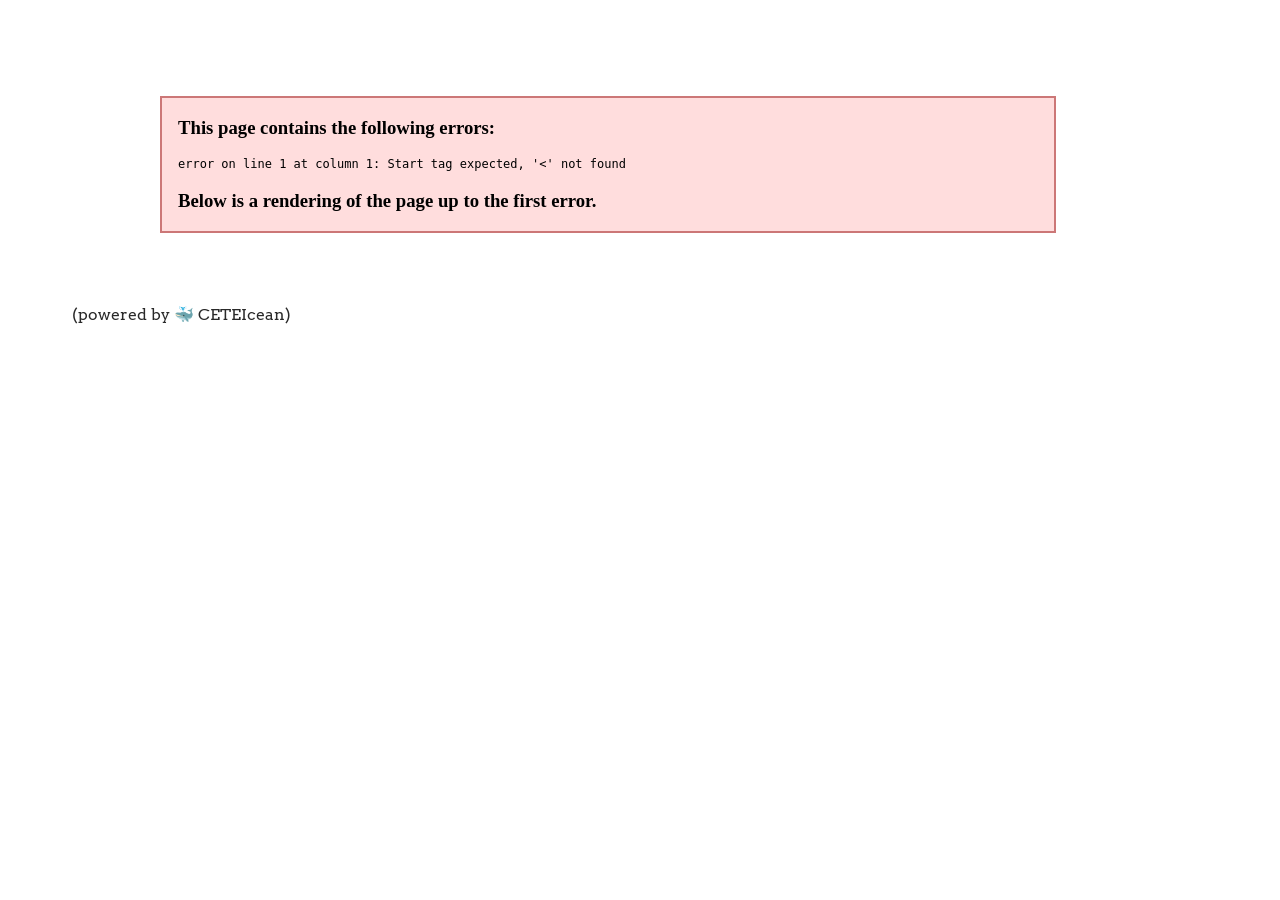
==== Bc.html @ fc503db2 "" ====
<!doctype html>
<html lang="en">
  <head>
    <title>Gratian's Decretum (C.4)</title>
    <meta charset="utf-8">
    <meta name="description" content="Gratian's Decretum (C.4)">
    <meta name="author" content="Paul Evans">
    <meta name="author" content="Emily Bolender">
    <script src="js/CETEI.js"></script>
    <link rel="stylesheet" href="css/CETEIcean.css"/>
    <link rel="stylesheet" href="css/style.css"/>
  </head>
  <body>
    <div id="TEI"></div>
    <script>
      var CETEIcean = new CETEI()
      CETEIcean.getHTML5("Bc.xml", function(data) {
        document.getElementById("TEI").appendChild(data)
      })
    </script>
    <p style="font-family: Arvo">(powered by &#x1F433; CETEIcean)</p>
  </body>
</html>
---- css/CETEIcean.css ----
/* Choice elements */
tei-choice tei-abbr + tei-expan:before,
tei-choice tei-expan + tei-abbr:before,
tei-choice tei-sic + tei-corr:before,
tei-choice tei-corr + tei-sic:before,
tei-choice tei-orig + tei-reg:before,
tei-choice tei-reg + tei-orig:before {
  content: " (";
}
tei-choice tei-abbr + tei-expan:after,
tei-choice tei-expan + tei-abbr:after,
tei-choice tei-sic + tei-corr:after,
tei-choice tei-corr + tei-sic:after,
tei-choice tei-orig + tei-reg:after,
tei-choice tei-reg + tei-orig:after {
  content: ")";
}
/* A */
tei-ab {
  display: block;
  margin-top: 1em;
  margin-bottom: 1em;
}
tei-accMat {
  display: block;
}
tei-accMat:before {
  content: "accompanying materials: ";
}
tei-acquisition {
  display: block;
  margin-top: 0;
  margin-bottom: 0;
}
tei-acquisition:before {
  font-weight: bold;
  content: "acquisition";
}
tei-activity {
  display: block;
}
tei-activity:before {
  content: "activity: ";
}
tei-actor {
  /* Empty Rule Set */
}
/* add */
/* Could add other [place=] variations */
tei-add[place=above] {
  vertical-align: super;
}
tei-add[place=inline]:before {
  content: "«";
}
tei-add[place=inline]:after {
  content: "»";
}
tei-add[place=below] {
  vertical-align: sub;
}
tei-addName {
  /* Empty Rule Set */
}
tei-addSpan {
  /* Empty Rule Set */
}
tei-additional {
  display: block;
}
tei-additions {
  display: block;
}
tei-additions:before {
  content: "Significant additions within the document: ";
}
tei-addrLine {
  display: block;
}
tei-address {
  /* Empty Rule Set */
}
tei-address[data-tei-rend~="block"], addresss[data-tei-rendition~="#block"] {
  display: block;
}
tei-adminInfo {
  display: block;
}
tei-affiliation {
  /* Empty Rule Set */
}
tei-age {
  /* Empty Rule Set */
}
tei-alt {
  /* Empty Rule Set */
}
tei-altGrp {
  /* Empty Rule Set */
}
tei-altIdent {
  /* Empty Rule Set */
}
tei-altIdentifier {
  /* Empty Rule Set */
}
tei-am {
  /* Empty Rule Set */
}
tei-analytic {
  /* Empty Rule Set */
}
tei-anchor {
  /* Empty Rule Set */
}
tei-app {
  /* Empty Rule Set */
}
tei-app tei-note {
  display: none;
}
tei-appInfo {
  display: block;
}
tei-appInfo:before {
  content: "Application information: ";
}
tei-application {
  display: block;
}
tei-application:after {
  content: " " attr(version);
}
tei-arc {
  /* Empty Rule Set */
}
tei-argument {
  display: block;
}
tei-att {
  font-family: Courier,monospace;
}
tei-att:before {
  content: "@";
}
tei-attDef {
  /* Empty Rule Set */
}
tei-attList {
  /* Empty Rule Set */
}
tei-attRef {
  /* Empty Rule Set */
}
tei-author {
  /* Empty Rule Set */
}
tei-titleStmt > tei-author {
  display: block;
  margin-bottom: 1em;
}
tei-authority {
  /* Empty Rule Set */
}
tei-publicationStmt > tei-availability {
  font-size: 80%;
}
tei-publicationStmt > tei-availability:before {
  font-weight: bold;
  content: "Availability: ";
}
tei-publicationStmt > tei-availability[data-tei-status]:before {
  font-weight: bold;
  content: "Availability (" attr(status) "): ";
}
/* B */
tei-back {
  display: block;
}
tei-bibl {
  /* Empty Rule Set */
}
tei-bibl[data-tei-rend~="block"], bibl[data-tei-rendition~="#block"] {
  display: block;
  padding-left: 2em;
  text-indent: -2em;
}
tei-biblFull {
  display: block;
}
tei-biblScope {
  /* Empty Rule Set */
}
tei-biblStruct {
  /* Empty Rule Set */
}
tei-bicond {
  /* Empty Rule Set */
}
tei-binary {
  /* Empty Rule Set */
}
tei-binaryObject {
  /* Empty Rule Set */
}
tei-binding {
  display: block;
}
tei-binding:before {
  content: "Binding: \a";
  white-space: pre-wrap;
}
tei-binding[data-tei-contemporary]:before {
  content: "Binding: \A" "Contemporary: " attr(contemporary) "\A";
  white-space: pre-wrap;
}
tei-bindingDesc {
  display: block;
}
tei-bindngDesc:before {
  content: "Binding Description: \A";
}
tei-birth {
  display: block;
}
tei-birth:before {
  content: "Birth: ";
}
tei-bloc {
  /* Empty Rule Set */
}
tei-broadcast {
  /* Empty Rule Set */
}
tei-byline {
  /* Empty Rule Set */
}
/* c */
tei-c {
  /* Empty Rule Set */
}
tei-cRefPattern {
  display: none;
}
tei-caesura {
  /* Empty Rule Set */
}
tei-camera {
  /* Empty Rule Set */
}
tei-caption {
  display: block;
  margin-top: 1em;
  margin-bottom: 1em;
}
tei-case[data-tei-value]:before {
  font-weight: bold;
  content: attr(value) " ";
}
tei-castGroup {
  display: block;
  margin-top: 1em;
  margin-bottom: 1em;
}
tei-castItem {
  display: list-item;
}
tei-castList {
  display: block;
  list-style-type: none;
  margin-top: 1em;
  margin-bottom: 1em;
  margin-left: 2em;
}
tei-catDesc {
  /* Empty Rule Set */
}
tei-catRef {
  /* Empty Rule Set */
}
tei-category {
  /* Empty Rule Set */
}
tei-cb {
  display: block;
  margin-top: 1em;
  margin-bottom: 1em;
}
tei-cb:before {
  content: "[column break]";
}
tei-cell {
  display: table-cell;
  padding: 1em 1.5em 1em 1em;
  /*
tei-border-left: 2px solid @border-color;
tei-border-top:2px solid @border-color;
tei-*/
  border: 1px dotted #aaaaaa;
  width: 100%;
}
/* for cell or row with @role = label */
tei-[data-tei-role=label] {
  font-weight: bold;
}
tei-certainty {
  /* Empty Rule Set */
}
tei-change {
  /* Empty Rule Set */
}
tei-channel {
  /* Empty Rule Set */
}
tei-charDecl {
  /* Empty Rule Set */
}
tei-charName {
  /* Empty Rule Set */
}
tei-charProp {
  /* Empty Rule Set */
}
tei-choice {
  /* Empty Rule Set */
}
tei-cit {
  /* Empty Rule Set */
}
tei-cl {
  /* Empty Rule Set */
}
tei-classCode {
  /* Empty Rule Set */
}
tei-classDecl {
  /* Empty Rule Set */
}
tei-classRef {
  /* Empty Rule Set */
}
tei-classSpec {
  /* Empty Rule Set */
}
tei-classes {
  /* Empty Rule Set */
}
tei-climate {
  display: block;
  margin-top: 1em;
  margin-bottom: 1em;
}
tei-climate:before {
  font-weight: bold;
  content: "Climate: ";
}
tei-closer {
  /* Empty Rule Set */
}
tei-code {
  font-family: Courier,monospace;
}
/* jawalsh:
For things like collation, condition, etc. that can have text or paragraphs as
children, we should use margins, when the content is text, and no margins when there
are child paragraphs (or other block elements). Otherwise we end up with double
margins. */
tei-collation {
  display: block;
  margin-top: 1em;
  margin-bottom: 1em;
}
tei-collection {
  /* Empty Rule Set */
}
tei-colloc {
  /* Empty Rule Set */
}
tei-colophon {
  font-style: italic;
}
tei-cond {
  /* Empty Rule Set */
}
tei-condition {
  display: block;
  margin-top: 1em;
  margin-bottom: 1em;
}
tei-constitution {
  display: block;
  margin-top: 1em;
  margin-bottom: 1em;
}
tei-constitution:before {
  font-weight: bold;
  content: "Constitution: ";
}
tei-constitution[data-tei-type] {
  display: block;
  margin-top: 1em;
  margin-bottom: 1em;
}
tei-constitution[data-tei-type]:before {
  font-weight: bold;
  content: "Constitution (" attr(type) "): ";
}
tei-constitution[data-tei-type=frags] {
  display: block;
  margin-top: 1em;
  margin-bottom: 1em;
}
tei-constitution[data-tei-type=frags]:before {
  font-weight: bold;
  content: "Constitution (fragments): ";
}
tei-constraint {
  /* Empty Rule Set */
}
tei-constraintSpec {
  /* Empty Rule Set */
}
tei-content {
  /* Empty Rule Set */
}
/* jawalsh:
tei-Need to discuss and coordinate handling of sic/corr, abbr/expan, and orig/reg */
tei-corr {
  /* Empty Rule Set */
}
tei-correction {
  /* Empty Rule Set */
}
tei-country {
  /* Empty Rule Set */
}
tei-creation {
  /* Empty Rule Set */
}
/*jawalsh:
tei-Need to handle attributes for custEvent. All the att.datable* attributes will be tricky.
tei-custodialHist and custEvent may normally be hidden along with other header metadata, but
tei-we'll have other datable elements that may be tricky. */
tei-custEvent {
  display: list-item;
}
tei-custodialHist {
  display: block;
  margin-top: 1em;
  margin-bottom: 1em;
}
/* d */
tei-date[data-tei-when]:empty:before {
  content: attr(when);
}
/* e */
tei-editionStmt {
  display:block;
}
tei-egXML {
  display: block;
  font-size: 80%;
  margin-left: 1em;
  padding-left: 1em;
  border-left: 1px solid #aaaaaa;
  margin-top: .75em;
  margin-bottom: .75em;
  padding-top: .75em;
  padding-bottom: .75em;
  font-family: monospace;
  white-space: pre;
}
tei-emph {
  font-style: italic;
}
tei-encodingDesc {
  display: none;
}
tei-epigraph {
  display: block;
  margin-top: 1em;
  margin-bottom: 1em;
}
tei-explicit {
  font-style: italic;
}
tei-fileDesc > extent {
  display: none;
}
/* f */
tei-figure {
  display: block;
  text-align: center;
  margin-left: auto;
  margin-right: auto;
}
/* g */
tei-g {
  /* Empty Rule Set */
}
tei-gap {
  /* GLS: Depending upon how we handle gap and lacuna, we may want to enclose in [] */
}
tei-gap[data-tei-reason='lost']:before {
  content:'[';
}
tei-gap[data-tei-reason='lost']:after {
  content: attr(data-content) ']';
}
tei-gap[data-tei-reason='illegible']:after {
  content: attr(data-content);
}
tei-gb {
  /* Empty Rule Set */
}
tei-gen {
  /* Empty Rule Set */
}
tei-genName {
  /* Empty Rule Set */
}
tei-geo {
  /* Empty Rule Set */
}
tei-geoDecl {
  /* Empty Rule Set */
}
tei-geogFeat {
  /* Empty Rule Set */
}
tei-geogName {
  /* Empty Rule Set */
}
tei-gi {
  font-family: Courier,monospace;
}
tei-gi:before {
  content: "<";
}
tei-gi:after {
  content: ">";
}
tei-gloss {
  /* Empty Rule Set */
}
tei-glyph {
  /* Empty Rule Set */
}
tei-glyphName {
  /* Empty Rule Set */
}
tei-gram {
  /* Empty Rule Set */
}
tei-gramGrp {
  /* Empty Rule Set */
}
tei-graph {
  /* Empty for now */
}
tei-graphic {
}
tei-group {
  /* Empty Rule Set */
}
/* h */
tei-handDesc {
  /* Empty Rule Set */
}
tei-handNote {
  /* Empty Rule Set */
}
tei-handNotes {
  /* Empty Rule Set */
}
tei-handShift {
  /* Empty Rule Set */
}
/* Need head with TEI parent to distinguish from HTML head */
tei-TEI tei-head {
  display: block;
  font-family: Arvo, sans-serif;
  font-weight: normal;
}
tei-body > tei-head {
  font-size: 180%;
  text-indent: -0.5em;
}
tei-div.textpart {
  display: none;
}
tei-div > tei-head {
  font-size: 170%;
  text-indent: -0.5em;
}
tei-div > tei-div > tei-head {
  font-size: 155%;
}
tei-div > tei-div > tei-div > tei-head {
  font-size: 140%;
}
tei-div > tei-div > tei-div > tei-div > tei-head, list > tei-head {
  font-size: 130%;
}
tei-div > tei-div > tei-div > tei-div > tei-div > tei-head {
  font-size: 120%;
}
tei-div > tei-div > tei-div > tei-div > tei-div > tei-div tei-head {
  font-size: 110%;
}
tei-figure > tei-head {
  display: block;
  margin: 1.5em auto 1.5em auto;
  padding: .5em 1.5em 1.5em 1.5em;
  border: 1px solid black;
  border-radius: 15px;
  width: 325px;
  position: relative;
  border: 1px solid #aaaaaa;
  background: #fafafa;
  /* reset text-indent for note with <l> ancestors. */
  text-indent: 0;
  font-size: 85%;
  text-align: justify;
  -webkit-box-shadow: 0px 1px 3px rgba(0, 0, 0, 0.25);
  -moz-box-shadow: 0px 1px 3px rgba(0, 0, 0, 0.25);
  box-shadow: 0px 1px 3px rgba(0, 0, 0, 0.25);
  width: 85%;
  font-family: Georgia, Serif;
  font-size: 13pt;
}
tei-headItem {
  /* Empty Rule Set */
}
tei-headLabel {
  /* Empty Rule Set */
}
tei-height {
  /* Empty Rule Set */
}
tei-heraldry {
  /* Empty Rule Set */
}
tei-hi[rend="caps"] {
  font-weight:bold;
}
tei-hi[rend="italic"] {
  font-style: italic;
}
tei-hi {
  /* GLS: do we want to bold this or change the background color? */
}
tei-history {
  /* Empty Rule Set */
}
tei-hom {
  /* Empty Rule Set */
}
tei-hyph {
  /* Empty Rule Set */
}
tei-hyphenation {
  /* Empty Rule Set */
}
/* i */
tei-iNode {
  /* Empty Rule Set */
}
tei-iType {
  /* Empty Rule Set */
}
tei-ident {
  font-family: Courier,monospace;
}
tei-idno {
  /* Empty Rule Set */
}
tei-if {
  /* Empty Rule Set */
}
tei-iff {
  /* Empty Rule Set */
}
tei-imprimatur {
  /* Empty Rule Set */
}
tei-imprint {
  /* Empty Rule Set */
}
tei-incident {
  /* Empty Rule Set */
}
tei-incipit {
  font-style: italic;
}
tei-index {
  /* Empty Rule Set */
}
tei-institution {
  /* Empty Rule Set */
}
tei-interaction {
  /* Empty Rule Set */
}
tei-interpGrp {
  /* Empty Rule Set */
}
tei-interpretation {
  /* Empty Rule Set */
}
tei-item {
  display: list-item;
  margin-left: 1em;
}
tei-cell item {
  margin-left: 1em;
}

/* j */
tei-join {
  /* Empty Rule Set */
}
tei-joinGrp {
  /* Empty Rule Set */
}
/* k */
tei-keywords {
  /* Empty Rule Set */
}
tei-kinesic {
  /* Empty Rule Set */
}
/* l */
tei-l {
  display: block;
  width: 35em;
}
tei-l[data-lineno]:before {
  content: attr(data-lineno);
  position: absolute;
  left: 2em;
}
tei-lacunaEnd {
  /* Empty Rule Set */
}
tei-lacunaStart {
  /* Empty Rule Set */
}
tei-lang {
  /* Empty Rule Set */
}
tei-langKnowledge {
  /* Empty Rule Set */
}
tei-langKnown {
  /* Empty Rule Set */
}
tei-langUsage {
  /* Empty Rule Set */
}
tei-language {
  /* Empty Rule Set */
}
tei-layout {
  /* Empty Rule Set */
}
tei-layoutDesc {
  /* Empty Rule Set */
}
tei-lb {
  /* Empty Rule Set */
}
tei-lb:after {
  content: '\a';
  white-space: pre;
}
tei-lbl {
  /* Empty Rule Set */
}
tei-leaf {
  /* Empty Rule Set */
}
tei-app[data-tei-type=inline] tei-lem {
}
tei-lg {
  display: block;
  margin-top: 1em;
  margin-bottom: 1em;
}
tei-link {
  /* Empty Rule Set */
}
tei-linkGrp {
  /* Empty Rule Set */
}
tei-list {
  display: block;
  margin-top: 1em;
  margin-bottom: 1em;
  list-style-type: none;
}
tei-item > tei-list {
  margin-top: 0;
}
tei-sourceDesc tei-list {
  list-style-type: none;
}
tei-sourceDesc > tei-list > tei-head {
  font-size: 140%;
  font-weight: bold;
}
tei-sourceDesc tei-list > tei-item {
  display: list-item;
}

/* Match only lists that are descendants of
tei-text. Otherwise they show up in the header. */
tei-text tei-list[type=simple] {
  list-style-type: none;
}
tei-text tei-list[type=bulleted] {
  list-style-type: disc;
}
tei-text tei-list[type=ordered] {
  list-style-type: none;
  counter-reset: items 0;
}
tei-text tei-list[type=ordered] > tei-item {
  display: list-item;
  margin-left: 0;
}
tei-item > tei-list[type=ordered] {
  margin-left: 1em;
}
tei-text tei-list[type=ordered] > item:before {
  counter-increment: items 1;
  content: counter(items, decimal) ". ";
}
tei-text tei-list[type=gloss] {
  list-style-type: none;
}
tei-list[type="gloss"] > tei-label {
  display: block;
  margin-top: 0.25em;
  margin-bottom: 0.25em;
  font-weight: bold;
}
tei-list[type="gloss"] > tei-item {
  margin-left: 2em;
}
tei-item > tei-list[type=ordered] {
  margin-left: 1em;
}
tei-listApp {
  display: block;
  margin: 1em;
  padding: 1em;
}

/* sourceDesc lists */
tei-listBibl {
  display:block;
  list-style-type: none;
  margin-left: .5 em;
  margin-top: .5em;
}
tei-listBibl > tei-head {
  font-size: 120%;
  font-weight: bold;
}
tei-listBibl > tei-bibl {
  display: list-item;
  margin-left: .5em;
}
tei-listWit {
  display:block;
  list-style-type: none;
  margin-left: .5em;
}
tei-listWit > tei-head {
  font-size: 120%;
  font-weight: bold;
}
tei-listWit > tei-witness {
  display: list-item;
  margin-left: 2em;
  text-indent: -1.1em;
}
tei-witness > tei-listWit {
  display: inline;
}
tei-witness > tei-listWit > tei-head {
  display: inline;
}
tei-witness > tei-listWit > tei-witness {
  display: inline;
}
tei-localName {
  /* Empty Rule Set */
}
tei-locale {
  /* Empty Rule Set */
}
tei-location {
  /* Empty Rule Set */
}
tei-locus {
  display: none;
}
tei-locusGrp {
  /* Empty Rule Set */
}
/* m */
tei-m {
  /* Empty Rule Set */
}
tei-macroRef {
  /* Empty Rule Set NOT SURE WHAT EXACTLY*/
}
tei-macroSpec {
  /* dunno */
}
tei-mapping {
  /* not sure, maybe create rends for a few standard types, maybe hide */
}
tei-material {
  /* Empty Rule Set */
}
tei-measure {
  /* Empty Rule Set */
}
tei-measureGrp {
  /* probably want to display attributes, at least units and type */
}
tei-meeting {
  /*Block */
}
tei-memberOf {
  /* Empty Rule Set */
}
tei-mentioned {
  /* think do nothing, not real clear on function, maybe hide? */
}
tei-metDecl {
  /* Empty Rule Set */
}
tei-metSym {
  /* Empty Rule Set */
}
tei-milestone {
  display: none;
  margin-left: auto;
  margin-right: auto;
  text-align: center;
}
tei-milestone:before {
  /*content: "* * * * *";*/
}
tei-moduleRef {
  /* probably hide, not sure how we want to deal */
}
tei-moduleSpec {
  /* probably hide, not sure how we want to deal */
}
tei-monogr {
  /* block with space above, below */
}
tei-mood {
  /* Empty Rule Set */
}
tei-move {
  /* not sure, block, maybe just ital, maybe in parenths*/
}
tei-msContents {
  /* inline */
}
tei-msDesc {
  /* block with space above, below */
}
tei-msIdentifier {
  /* block */
}
tei-msItem {
  /* block */
}
tei-msItemStruct {
  /* block */
}
tei-msName {
  /* Empty Rule Set */
}
tei-msPart {
  /* not sure, think block */
}
tei-musicNotation {
  font-weight: bold;
}
tei-musicNotation:before {
  font-weight: bold;
  content: "Musical Notation: ";
}
/* n */
tei-name {
  /* Empty Rule Set */
}
tei-nameLink {
  /* Empty Rule Set */
}
tei-namespace {
  /* not sure, hide? */
}
tei-nationality {
  /* Empty Rule Set */
}
tei-node {
  display: none;
}
tei-normalization {
  /* Empty Rule Set */
}
tei-note {
  /*
  display: block;
  margin: 1.5em auto 1.5em auto;
  padding: .5em 1.5em 1.5em 1.5em;
  border: 1px solid black;
  border-radius: 15px;
  width: 325px;
  position: relative;
  border: 1px solid #aaaaaa;
  background: #fafafa;
  /* reset text-indent for note with <l> ancestors. */
  /*
  text-indent: 0;
  font-size: 85%;
  text-align: justify;
  -webkit-box-shadow: 0px 1px 3px rgba(0, 0, 0, 0.25);
  -moz-box-shadow: 0px 1px 3px rgba(0, 0, 0, 0.25);
  box-shadow: 0px 1px 3px rgba(0, 0, 0, 0.25);
  */
}
tei-notesStmt {
  /* do we want to box each individual <note> if they're in a <notesStmt>? */
  display: none;
}
tei-num {
  /* Empty Rule Set */
}
tei-number {
  /* Empty Rule Set */
}
tei-numeric {
  /* not sure, depends how we're dealing with <f>'s */
}
tei-nym {
  /* not really sure here */
}
/* o */
tei-oRef {
  /* not sure, think do nothing */
}
tei-oVar {
  font-style: italic;
}
tei-objectDesc {
  /* Empty Rule Set */
}
tei-objectType {
  /* Empty Rule Set */
}
tei-occupation {
  /* Empty Rule Set */
}
tei-offset {
  /* Empty Rule Set */
}
tei-opener {
  /* Empty Rule Set */
}
tei-org {
  /* Empty Rule Set */
}
tei-orgName {
  /* Empty Rule Set */
}
tei-origDate {
  /* Empty Rule Set */
}
tei-origPlace {
  font-weight: bold;
}
tei-origPlace:before {
  font-weight: bold;
  content: "Place of Origin: ";
}
tei-origin {
  /* Empty Rule Set */
}
/* p */
tei-p {
  display: block;
  margin-top: 1em;
  margin-bottom: 1em;
  text-align: justify;
}
*[data-tei-rendition~="#center"] p {
  text-align: center;
}
tei-availability > p:first-child {
  margin-top: 0em;
}
tei-pRef {
  /* rend attribute target */
}
tei-pVar {
  /* rend attribute target */
}
tei-particDesc {
  /* Empty Rule Set */
}
tei-pause {
  /* Empty Rule Set*/
}
tei-pb {
  /*
  display: block;
  width: 100%;
  text-align: right;
  color: gray;
  margin: 2em 0 2em 0;
  font-size: 11pt;
  */
}
/*
tei-pb:before {
tei-	content: "[page:\a0" attr(n) "]";
}
tei-*/
tei-pc {
  /* Empty Rule Set */
}
tei-per {
  /* don't know, check back */
}
tei-performance {
  display: block;
  margin-top: 1em;
  margin-bottom: 1em;
}
tei-persName {
  /* Empty Rule Set */
}
tei-person {
  display: block;
  margin-top: 1em;
  margin-bottom: 1em;
}
tei-personGrp {
  display: block;
  margin-top: 1em;
  margin-bottom: 1em;
}
tei-phr {
  /* Empty Rule Set */
}
tei-physDesc {
  /* Empty Rule Set */
}
tei-place {
  /* Empty Rule Set */
}
tei-placeName {
  /* Empty Rule Set */
}
tei-population {
  /* dunno with this one */
}
tei-pos {
  /* Empty Rule Set */
}
tei-postBox {
  /* Empty Rule Set */
}
tei-postCode {
  /* Empty Rule Set */
}
tei-postscript {
  display: block;
  margin-top: 2em;
}
tei-precision {
  /* Empty Rule Set */
}
tei-preparedness {
  /* Empty Rule Set */
}
tei-principal {
  font-weight: bold;
}
tei-principal:before {
  font-weight: bold;
  content: "Principal: ";
}
tei-profileDesc {
  display: none;
}
tei-projectDesc {
  /* Empty Rule Set */
}
tei-prologue {
  /* Empty Rule Set */
}
tei-pron {
  /* Empty Rule Set */
}
tei-provenance {
  /* inline */
}
tei-pubPlace {
  /* Empty Rule Set */
}
tei-publicationStmt > * {
  display: none;
}
tei-publicationStmt {
  display: block;
  margin-top: 1em;
  margin-bottom: 1em;
}
tei-publicationStmt > date {
  display: none;
}
tei-publicationStmt > publisher {
  display: none;
}
tei-purpose {
  /* Empty Rule Set */
}
/* q */
tei-q {
  quotes: "\201c" "\201d" "\2018" "\2019" "\201c" "\201d" "\2018" "\2019" "\201c" "\201d" "\2018" "\2019" "\201c" "\201d";
}
tei-q:before {
  content: "";
}
tei-q:after {
  content: "";
}
tei-q[data-tei-next]:after {
  content: "" !important;
}
tei-q[data-tei-prev]:before {
  content: "" !important;
}
tei-quotation {
  /* Empty Rule Set */
}
tei-quote {
tei-font-style:italic;
}
/*
tei-quote {
  quotes: "\201c" "\201d" "\2018" "\2019" "\201c" "\201d" "\2018" "\2019" "\201c" "\201d" "\2018" "\2019" "\201c" "\201d";
}
tei-quote:before {
  content: open-quote;
}
tei-quote:after {
  content: close-quote;
}
tei-quote[next]:after {
  content: "" !important;
}
tei-quote[prev]:before {
  content: "" !important;
}
tei-*/
/* r */
tei-app tei-rdg {
  /*perhaps choice */
  display:none;
}
tei-rdgGrp {
  /* Empty Rule Set */
}
tei-re {
  display: block;
  margin-top: 0;
  margin-bottom: 0;
}
tei-recordHist {
  display: block;
  margin-top: 1em;
  margin-bottom: 1em;
}
tei-recording {
  /* not sure here, only in header? */
}
tei-recordingStmt {
  /* Empty Rule Set */
}
tei-ref {
  color: #5f0000;
  text-decoration: underline;
}
tei-region {
  /* Empty Rule Set */
}
tei-relatedItem {
  /* Empty Rule Set */
}
tei-relation {
  /* Don't Know*/
}
tei-relationGrp {
  /* Empty Rule Set */
}
tei-remarks {
  font-weight: bold;
}
tei-remarks:before {
  font-weight: bold;
  content: "remarks: ";
}
tei-rendition {
  /*Don't remember what we decided to do with this*/
}
tei-repository {
  /* Empty Rule Set */
}
tei-residence {
  /* Empty Rule Set */
}
tei-resp {
  /* Empty Rule Set */
}
tei-respStmt {
  display: block;
  margin-top: 0;
  margin-bottom: 0;
}
/* hide */
tei-restore {
  /* footnote or sidenote perhaps*/
}
tei-revisionDesc {
  display: none;
}
tei-rhyme {
  /* Empty Rule Set */
}
tei-role {
  /* put on same line as roledesc? */
}
tei-roleDesc {
  /* put on same line as role */
}
tei-roleName {
  /* Empty Rule Set */
}
tei-root {
  /* don't know */
}
tei-row {
  display: table-row;
}
tei-rs {
  /* Empty Rule Set */
}
/*label*/
/* s */
/* When TEI document is embedded in HTML page,
   TEI's <s> element can be interpreted by
   browser as HTML <s>, which results in
   a strike-through from the "user agent"
   styles. */
tei-s {
  text-decoration: none;
}
tei-said {
  /* Empty Rule Set */
}
tei-salute {
  display: block;
  margin-top: 1em;
  margin-bottom: 1em;
}
tei-samplingDecl {
  display: block;
  margin-top: 0;
  margin-bottom: 0;
}
tei-schemaSpec {
  /*NOT SURE, talk over with group */
}
tei-scriptDesc {
  /*NOT SURE, talk over with group */
}
tei-scriptNote {
  display: block;
  margin-top: 1em;
  margin-bottom: 1em;
}
tei-scriptStmt {
  /* not sure */
}
tei-seal {
  display: block;
  margin-top: 0;
  margin-bottom: 0;
}
tei-seal:before {
  font-weight: bold;
  content: "Seal: ";
}
tei-sealDesc {
  display: block;
  margin-top: 1em;
  margin-bottom: 1em;
}
tei-secFol:before {
  font-weight: bold;
  content: "Second Folio: ";
}
tei-secl {
}
tei-secl>*:first-child:before {
  content: "\a[";
  white-space: pre;
}
tei-secl>*:last-child:after {
  content: "]\a\a";
  white-space: pre;
}
tei-seg {
  /* Empty Set Rule */
  outline: 0px solid transparent;
}
tei-segmentation {
  /* Empty Rule Set */
}
tei-sense {
  display: block;
  margin-top: 0;
  margin-bottom: 0;
}
tei-series {
  /* treat same as seriesstmt? */
}
tei-seriesStmt {
  display: none;
}
tei-set {
  /* Empty Set Rule */
}
tei-setting {
  display: block;
  margin-top: 0;
  margin-bottom: 0;
}
tei-settingDesc {
  /* Empty Set Rule */
}
tei-settlement {
  /* Empty Set Rule */
}
tei-sex {
  /* Empty Rule Set */
}
tei-shift {
  /* seems a bit to complex to do anything with */
}
tei-sic {
  /* rend as choice when contained within a choice tag, perhaps as label with parenthesis after when alone */
}
tei-signatures {
  /* DON't KNOW, look again later */
}
tei-signed {
  display: block;
  margin-top: 2em;
  /*should make name a block when contained within  */
}
tei-soCalled {
  quotes: "\201c" "\201d" "\2018" "\2019" "\201c" "\201d" "\2018" "\2019" "\201c" "\201d" "\2018" "\2019" "\201c" "\201d";
}
tei-soCalled:before {
  content: open-quote;
}
tei-soCalled:after {
  content: close-quote;
}
tei-soCalled[data-tei-next]:after {
  content: "" !important;
}
tei-soCalled[data-tei-prev]:before {
  content: "" !important;
}
tei-socecStatus {
  /* Empty Set Rule */
}
tei-sound {
  font-style: italic;
}
tei-source {
  display: block;
  margin-top: 0;
  margin-bottom: 0;
}
tei-sourceDesc {
  display: none;
}
tei-sp {
  /*empty rule set*/
}
tei-space:before {
  font-weight: bold;
  content: "";
}
tei-span[data-tei-data-n]:before {
  content: attr(data-n);
}
tei-TEI tei-span {
  /*no rules yet */
}
tei-TEI tei-egXML tei-span {
  display: inline;
}
tei-spanGrp {
  /* NOT SURE, look back on */
}
tei-speaker {
  font-weight: bold;
  margin-right: 0;
}
tei-specDesc {
  /* NOT SURE, look back on */
}
tei-specGrp {
  /* NOT SURE, look back on */
}
tei-specGrpRef {
  /* NOT SURE, look back on */
}
tei-specList {
  /* Empty Set Rule */
}
tei-sponsor {
  display: block;
  margin-top: 0;
  margin-bottom: 0;
  /* Block element, maybe labeled  */
}
tei-sponsor:before {
  font-weight: bold;
  content: "Sponsor:";
}
tei-stage {
  display: block;
  margin-top: 1em;
  margin-bottom: 1em;
  font-style: italic;
}
tei-stamp {
  display: block;
  margin-top: 1em;
  margin-bottom: 1em;
}
tei-stamp:before {
  font-weight: bold;
  content: "Stamped: ";
}
tei-state {
  /* Empty Set Rule */
}
tei-stdVals {
  /* Empty Set Rule */
}
tei-street {
  /* Empty Set Rule */
}
tei-stress {
  /* Empty Set Rule */
}
tei-string {
  /* Empty Set Rule */
}
tei-stringVal {
  /* doesn't seem to be part of tei 5 */
}
tei-subc {
  /* Empty Set Rule */
}
tei-subst {
  /* Empty Set Rule */
}
tei-summary {
  /* Empty Set Rule */
}
tei-superEntry {
  /* Block with space above and below, maybe have no block and space for <entry> when contained by this element */
}
tei-supplied {
  /* not sure on this one, seems like we should indicate somehow. Is there a standard way to do this? */
}
tei-support {
  /* Empty Set Rule */
}
tei-supportDesc {
  /* do nothing with or maybe block */
}
tei-surface {
  /* choice */
}
tei-surname {
  /* Empty Set Rule */
}
tei-surplus {
}
tei-surplus>*:first-child:before {
  content: "\a[";
  white-space: pre;
}
tei-surplus>*:last-child:after {
  content: "]\a\a";
  white-space: pre;
}
tei-surrogates {
  /*Empty Rule Set */
}
tei-syll {
  /* Empty Set Rule */
}
tei-symbol {
  /* Empty Set Rule */
}
/* t */
tei-TEI {
  display: block;
}
tei-table {
  border-collapse: separate;
  border-spacing: 2px;
}
/* Why is this selector "TEI table" instead of just "table"? */
tei-TEI tei-table {
  display: block;
  margin-top: 2em;
  margin-bottom: 2em;
  font-size: 12pt;
}
tei-table > head {
  text-align: center;
}
tei-teiHeader {
  display: block;
  /*
tei-border-radius: 15px;
tei-border: 1px solid black;
tei-background:white;
tei-*/
  margin-top: 2em;
  margin-bottom: 2em;
}
tei-TEI > tei-text {
  display: block;
  /*
tei-border-radius: 15px;
tei-border: 1px solid black;
tei-background:white;
tei-*/
  line-height: 1.5;
}
tei-textClass {
  display: none;
}
tei-textDesc {
  display: none;
}
/* title */
/* Need TEI ancestor to distinguish TEI title from HTML title */
tei-TEI tei-title {
  display: inline;
}
tei-TEI tei-title[level=a] {
  quotes: "\201c" "\201d" "\2018" "\2019" "\201c" "\201d" "\2018" "\2019" "\201c" "\201d" "\2018" "\2019" "\201c" "\201d";
}
tei-TEI tei-title[level=a]:before {
  content: open-quote;
}
tei-TEI tei-title[level=a]:after {
  content: close-quote;
}
tei-TEI tei-title[level=a][next]:after {
  content: "" !important;
}
tei-TEI tei-title[level=a][prev]:before {
  content: "" !important;
}
tei-title[level=m] {
  font-style: italic;
}
tei-titleStmt > tei-title {
  display: block;
  font-family: Arvo, sans-serif;
  font-weight: normal;
  font-weight: bold !important;
  font-size: 150%;
}
tei-typeDesc {
  display: none;
}
/* u */
tei-u:before {
  content: "-";
}
tei-unicodeName {
  /* Empty Rule Set */
}
tei-usg {
  /* Empty Rule Set */
}
/* v */
tei-vAlt {
  /* Empty Rule Set */
}
tei-vColl {
  /* Empty Rule Set */
}
tei-vDefault {
  /* Empty Rule Set */
}
tei-vLabel {
  /* Empty Rule Set */
}
tei-vMerge {
  /* Empty Rule Set */
}
tei-vNot {
  /* Empty Rule Set */
}
tei-vRange {
  /* Empty Rule Set */
}
tei-val {
  /* Empty Rule Set */
}
tei-valDesc {
  /* Empty Rule Set */
}
tei-valItem {
  /* Empty Rule Set */
}
tei-valList {
  /* Empty Rule Set */
}
tei-value {
  /* Empty Rule Set */
}
tei-variantEncoding {
  /* Empty Rule Set */
}
tei-view {
  font-style: italic;
}
tei-vocal {
  /* Empty Rule Set */
}
/* w */
tei-w {
  /* Empty Rule Set */
}
tei-watermark {
  /* Empty Rule Set */
}
tei-when {
  /* Empty Rule Set */
}
tei-width {
  /* Empty Rule Set */
}
tei-wit {
  /* Empty Rule Set */
  display: none;
}
tei-witDetail {
  display:none;
  /* Empty Rule Set */
}
tei-witEnd {
  /* Empty Rule Set */
}
tei-witStart {
  /* Empty Rule Set */
}
tei-writing {
  /* Empty Rule Set */
}
/* x */
tei-xr {
  /* Empty Rule Set */
}
/* z */
tei-zone {
  /* Empty Rule Set */
}

/* styles for html shell and html elements in TEI (e.g.,<a> and <img>) */
html > body {
  margin: 0;
  padding: 0;
}
html {
  margin: 0;
  padding: 0;
  margin-left: 2em;
  margin-right: 4em;
  padding: 2.5em;
  font-family: "Lucida Grande", "Cardo", "Arial Unicode MS","Galilee Unicode Gk", "New Athena Unicode", "Athena Unicode", "Palatino Linotype", "Titus Cyberbit Basic", "Vusillus Old Face", "Alphabetum", "Galatia SIL", "Code 2000", "GentiumAlt", "Gentium", "Minion Pro", "GeorgiaGreek", "Vusillus Old Face Italic", "Everson Mono", "Aristarcoj", "Porson", "Legendum", "Aisa Unicode", "Hindsight Unicode", "Caslon", "Verdana", "Tahoma";
  font-size: 12pt;
  background-color: white;
  color: #292929;
}
---- css/style.css ----
@import url('https://fonts.googleapis.com/css?family=Arvo');
@import url('https://fonts.googleapis.com/css?family=Open+Sans');
tei-titleStmt > tei-author {
  display: block;
  font-family: 'Open Sans', serif;
  margin-bottom: 1em;
}
tei-titleStmt > tei-editor {
  display: block;
  font-family: 'Open Sans', serif;
  margin-bottom: 1em;
}
tei-TEI tei-head {
  display: block;
  font-family: Arvo, sans-serif;
  font-weight: normal;
}
tei-div {
  font-family: 'Open Sans', serif;
}
tei-div > tei-head {
  font-size: 130%;
  text-indent: -0.5em;
}
tei-div > tei-div > tei-head {
  font-size: 115%;
}
tei-div > tei-div > tei-div > tei-head {
  font-size: 115%;
}
tei-div > tei-div > tei-div > tei-div > tei-head {
  font-size: 115%;
}
tei-titleStmt > tei-title {
  display: block;
  font-family: Arvo, sans-serif;
  font-weight: normal;
  font-weight: bold !important;
  font-size: 175%;
  margin-bottom: 1em;
}
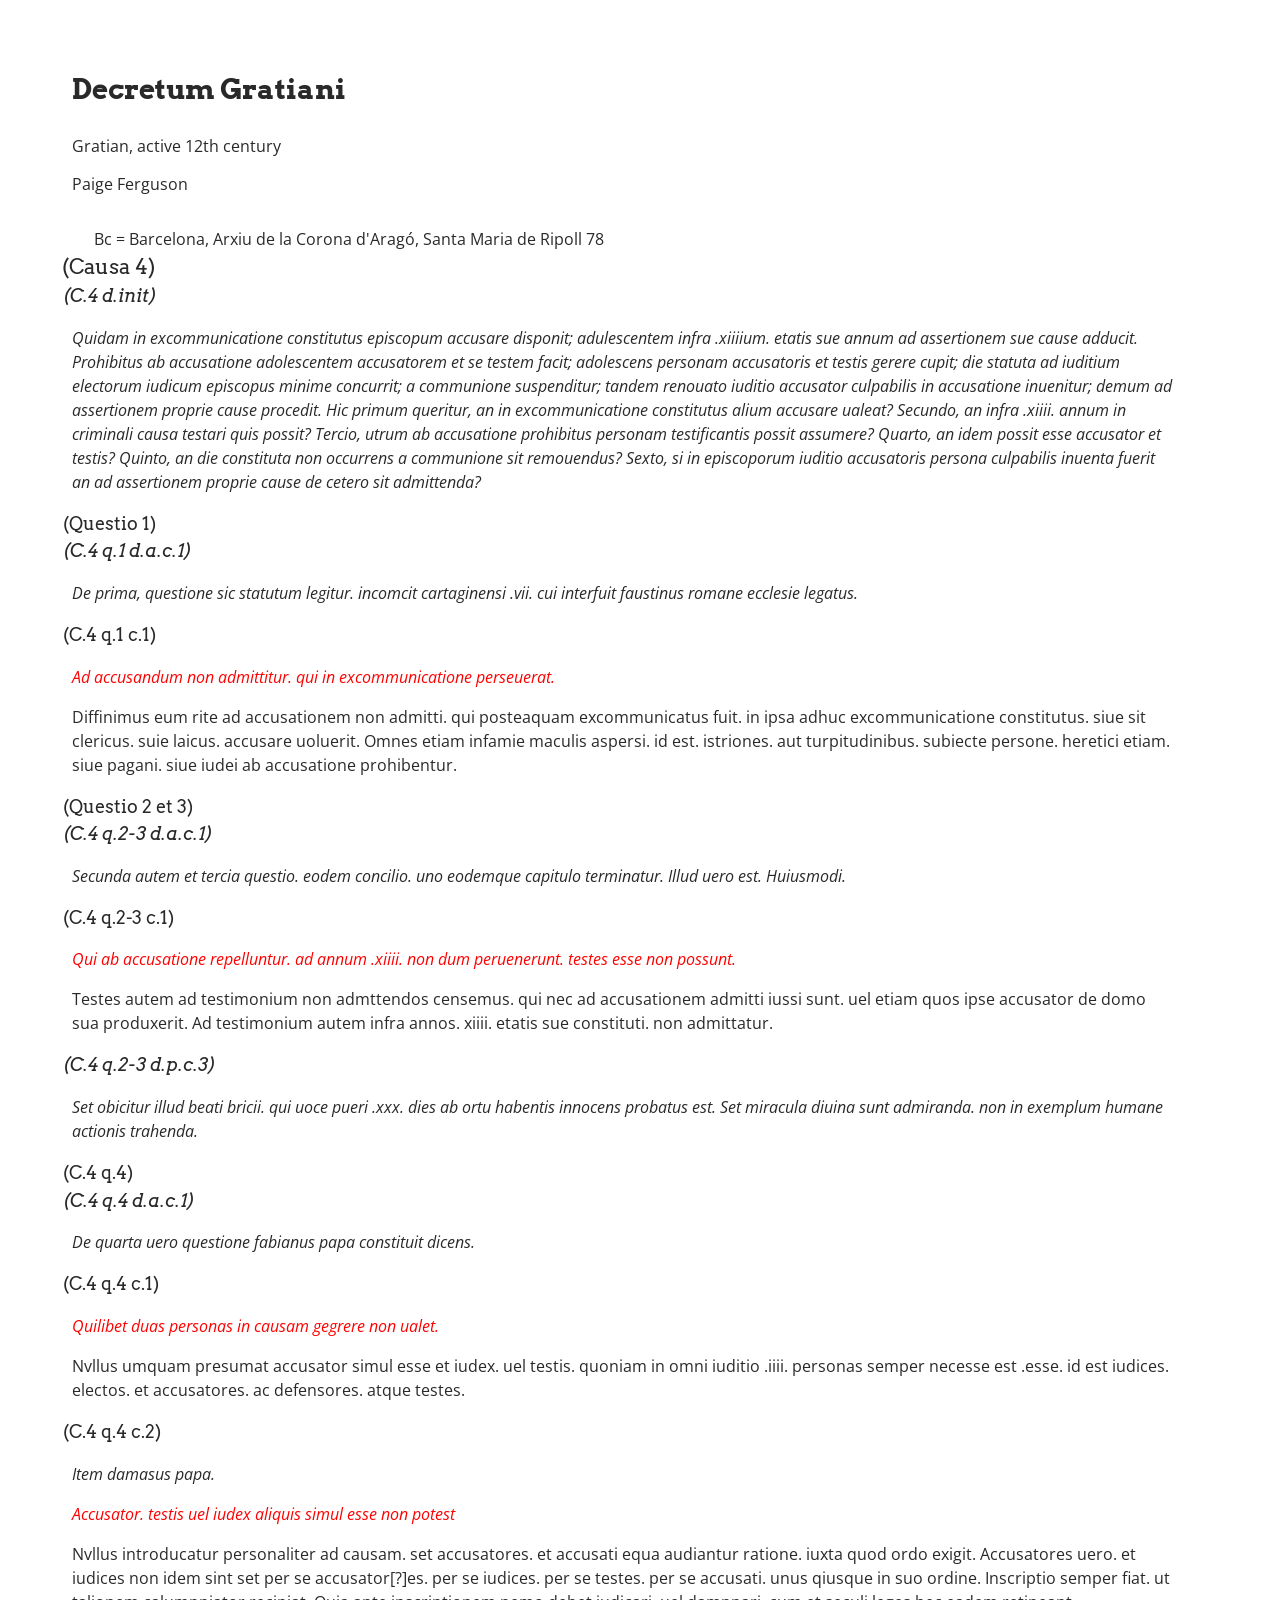
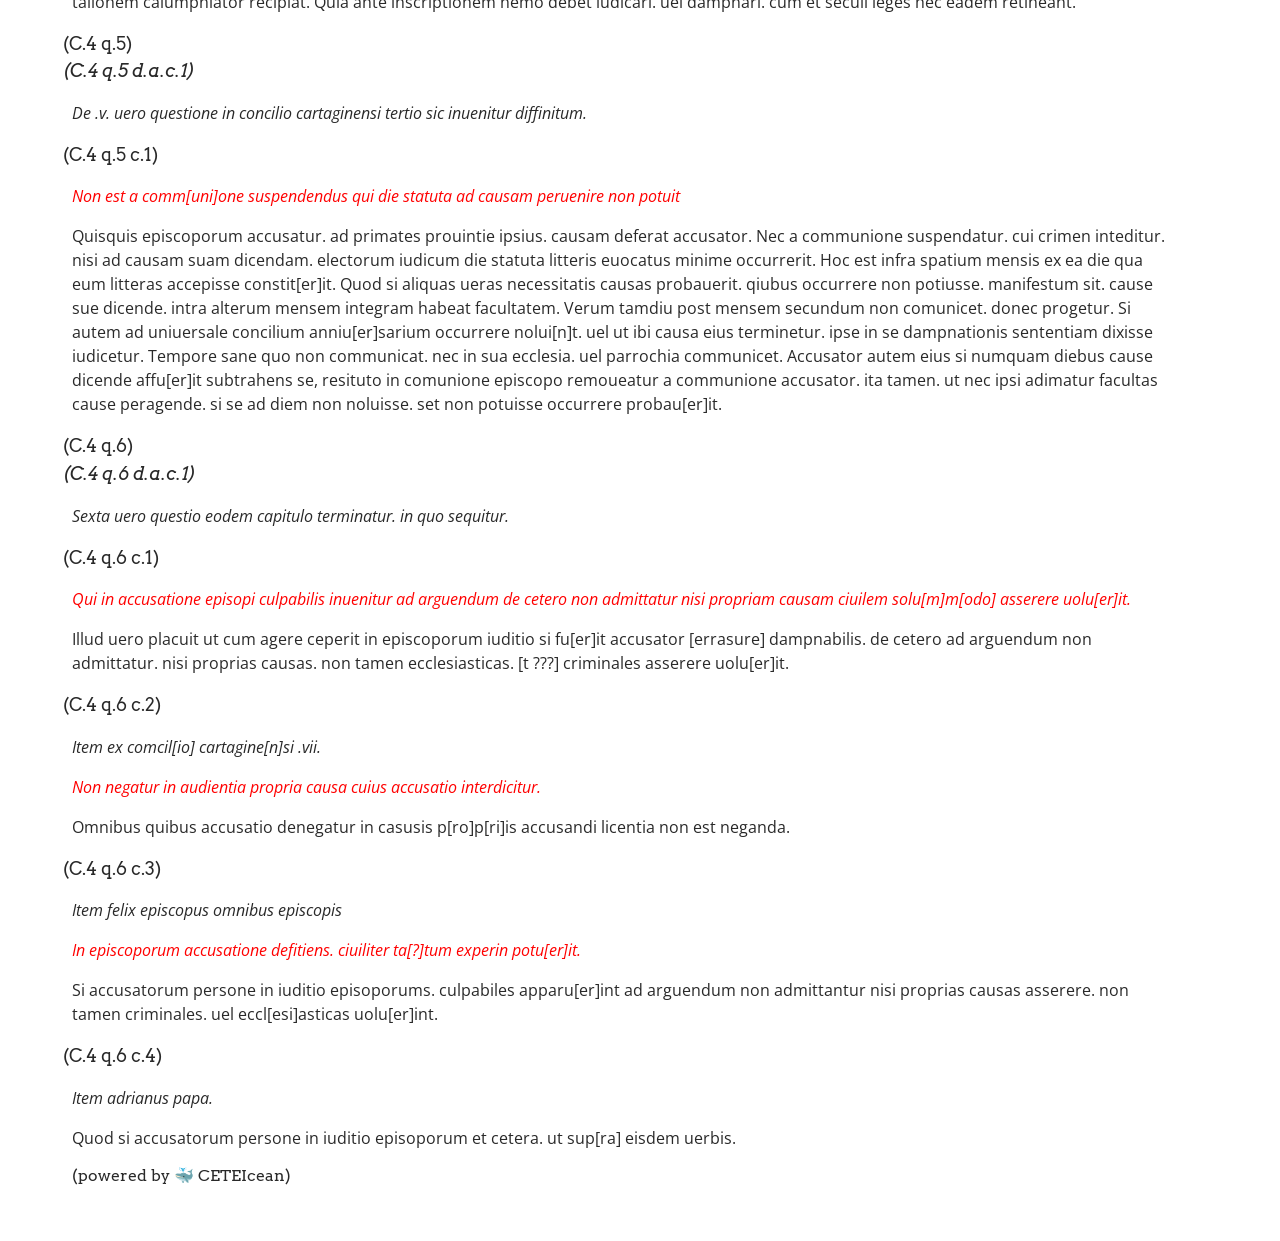
==== commit 4604b982: "" ====
--- a/Bc.html
+++ b/Bc.html
@@ -14,7 +14,7 @@
     <div id="TEI"></div>
     <script>
       var CETEIcean = new CETEI()
-      CETEIcean.getHTML5("Bc.xml", function(data) {
+      CETEIcean.getHTML5("Barcelona.xml", function(data) {
         document.getElementById("TEI").appendChild(data)
       })
     </script>
